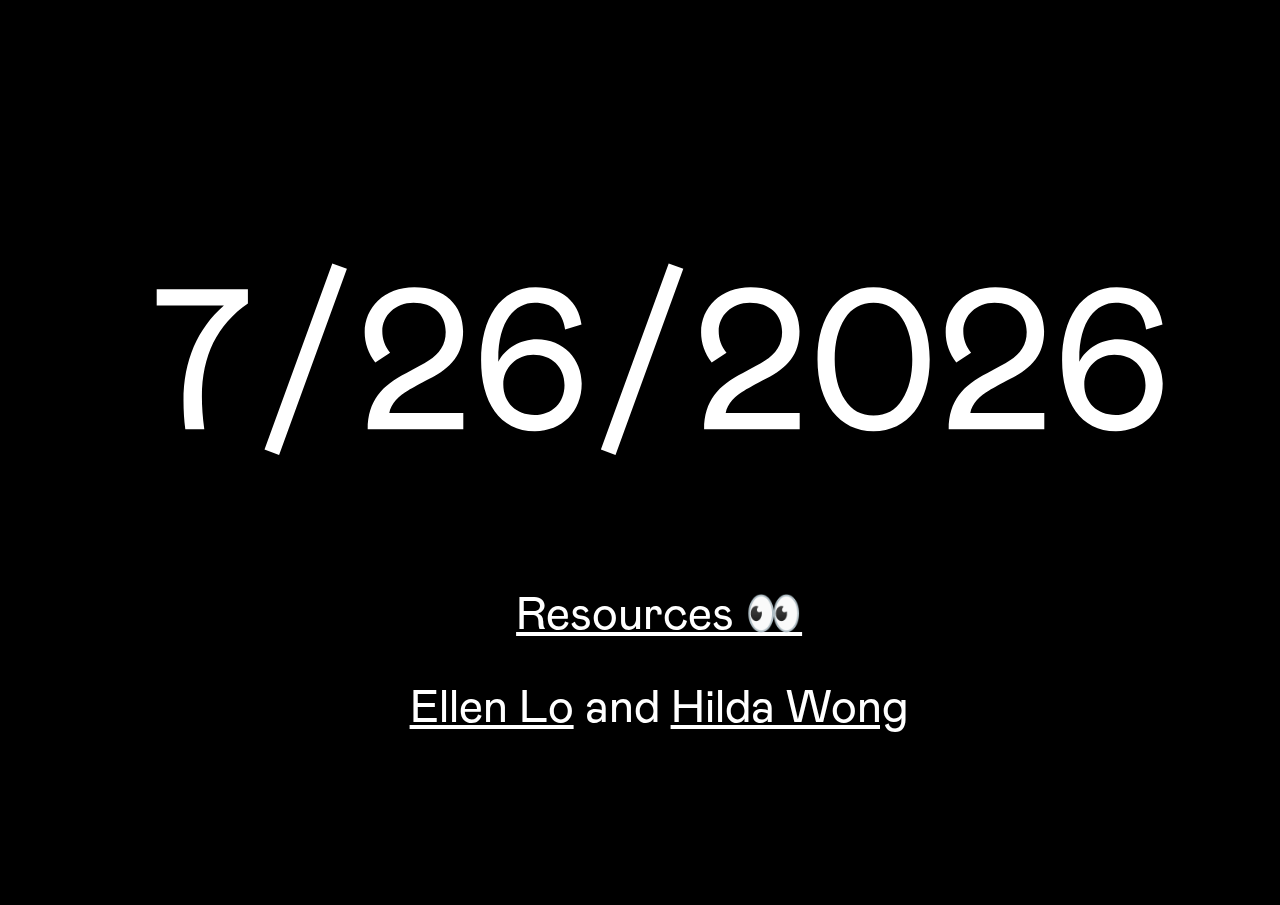
==== index.html @ a97a548a "Basic layout first commit" ====
<!DOCTYPE html>
<html lang="en" dir="ltr">
  <head>
    <meta charset="utf-8">
    <link id="stylesheet" href="assets/css/style.css" rel="stylesheet">
    <script src="assets/js/p5.min.js"></script>
    <script src="assets/js/p5.dom.js"></script>
    <title>Workshop – Resources</title>
  </head>
  <body id="homepage">
    <div id="resources-link" class="">
      <p><a href="./resources/index.html">Resources 👀</a></p>
      <p><a target="_blank" href="https://ellenlowing.com">Ellen Lo</a> and <a target="_blank" href="https://hildaw.com">Hilda Wong</a></p>
    </div>
    <script type="text/javascript">
      let font;
      function preload() {
        font = loadFont("assets/font/Mabry Pro.otf");
      }
      function setup() {
        createCanvas(windowWidth, windowHeight);
        textFont(font);
        textSize(200);
        textAlign(CENTER, CENTER);
      }
      function draw() {
        background(0);
        fill(255);
        let m = month();
        let d = day();
        let y = year();
        text(`${m}/${d}/${y}`, width/2, height/2-100);
      }
    </script>
  </body>
</html>
---- assets/css/style.css ----
@font-face {
  font-family: mabry;
  src: url('../font/Mabry Pro.otf');
}

@font-face {
  font-family: mabry-italic;
  src: url('../font/Mabry Pro Italic.otf');
}

html, body {
  background-color: #000;
  color: #fff;
  font-family: mabry;
  font-size: 1.2em;
  margin: 0;
  padding-left: 0.5em;
}

a,
a:active,
a:hover {
  color: #fff;
}

a:hover {
  text-decoration: none;
}

#homepage {
  overflow:hidden;
}

#resources-link {
  font-size: 2em;
  position: absolute;
  top: 60vh;
  left: 32vw;
  text-align:center;
}
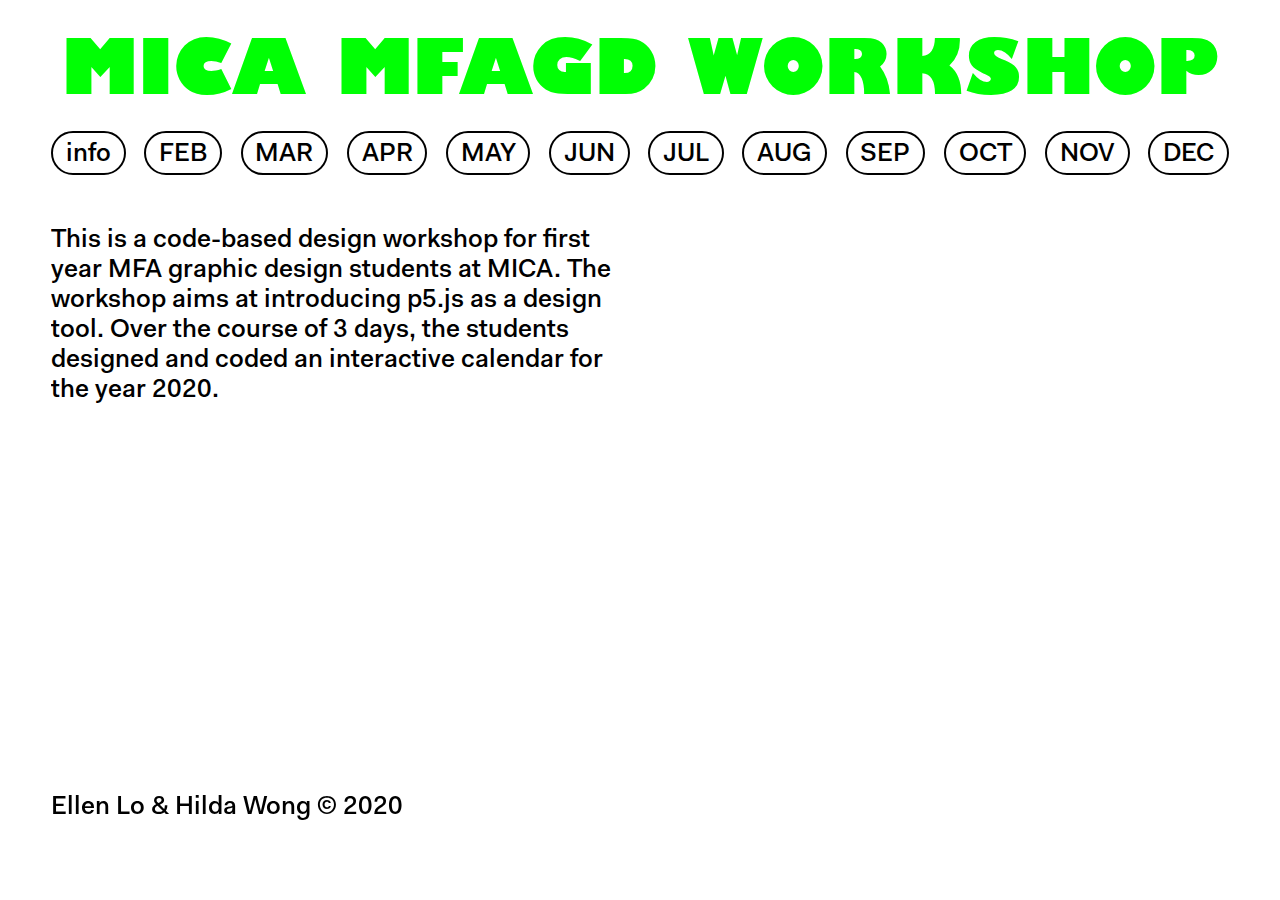
==== commit 22fe16c8: "calendar site first publish" ====
--- a/index.html
+++ b/index.html
@@ -5,32 +5,73 @@
     <link id="stylesheet" href="assets/css/style.css" rel="stylesheet">
     <script src="assets/js/p5.min.js"></script>
     <script src="assets/js/p5.dom.js"></script>
+    <script src="assets/js/jquery.min.js"></script>
+    <script src="assets/js/jquery.lazy.min.js"></script>
     <title>Workshop – Resources</title>
   </head>
-  <body id="homepage">
-    <div id="resources-link" class="">
-      <p><a href="./resources/index.html">Resources 👀</a></p>
-      <p><a target="_blank" href="https://ellenlowing.com">Ellen Lo</a> and <a target="_blank" href="https://hildaw.com">Hilda Wong</a></p>
+  <body class="info-active">
+    <div class="title">MICA MFAGD WORKSHOP</div>
+    <nav>
+      <a class="nav-btn info-btn">info</a>
+      <a class="nav-btn month-btn">FEB</a>
+      <a class="nav-btn month-btn">MAR</a>
+      <a class="nav-btn month-btn">APR</a>
+      <a class="nav-btn month-btn">MAY</a>
+      <a class="nav-btn month-btn">JUN</a>
+      <a class="nav-btn month-btn">JUL</a>
+      <a class="nav-btn month-btn">AUG</a>
+      <a class="nav-btn month-btn">SEP</a>
+      <a class="nav-btn month-btn">OCT</a>
+      <a class="nav-btn month-btn">NOV</a>
+      <a class="nav-btn month-btn">DEC</a>
+    </nav>
+    <div class="info">
+      <p>
+        This is a code-based design workshop for first year MFA graphic design students at MICA.
+        The workshop aims at introducing <a target="_blank" href="https://p5js.org/">p5.js</a> as a design tool. Over the course of 3 days, the students designed and coded an interactive calendar for the year 2020.
+      </p>
     </div>
-    <script type="text/javascript">
-      let font;
-      function preload() {
-        font = loadFont("assets/font/Mabry Pro.otf");
-      }
-      function setup() {
-        createCanvas(windowWidth, windowHeight);
-        textFont(font);
-        textSize(200);
-        textAlign(CENTER, CENTER);
-      }
-      function draw() {
-        background(0);
-        fill(255);
-        let m = month();
-        let d = day();
-        let y = year();
-        text(`${m}/${d}/${y}`, width/2, height/2-100);
-      }
-    </script>
+
+    <div class="works">
+      <iframe id="theiframe" src="" class="work-iframe"></iframe>
+      <div class="work" id="FEB" data-src="https://editor.p5js.org/charliemichael/embed/r94hT7fN">
+        <p class="work-p">Designed and developed by Charlie Michael</p>
+      </div>
+      <div class="work" id="MAR" data-src="https://editor.p5js.org/spak3678/embed/r2bO1OOd">
+        <p class="work-p">Designed and developed by Sora Pak and Shoshana</p>
+      </div>
+      <div class="work" id="APR" data-src="https://editor.p5js.org/devalladares/embed/rCAR6gjs">
+        <p class="work-p">Designed and developed by Dev and Bella</p>
+      </div>
+      <div class="work" id="MAY" data-src="https://editor.p5js.org/atobin01/embed/10PJIyWk">
+        <p class="work-p">Designed and developed by Ana and Matt</p>
+      </div>
+      <div class="work" id="JUN" data-src="https://editor.p5js.org/chauncey/embed/jhb9WfRY">
+        <p class="work-p">Designed and developed by Sarah and Chauncey</p>
+      </div>
+      <div class="work" id="JUL" data-src="https://editor.p5js.org/achandra/embed/WBWzHg7K">
+        <p class="work-p">Designed and developed by Akshita and Meredith</p>
+      </div>
+      <div class="work" id="AUG" data-src="https://editor.p5js.org/ellenlowing/embed/GDsmWaN5">
+        <p class="work-p">Designed and developed by Jing and Bang</p>
+      </div>
+      <div class="work" id="SEP" data-src="https://editor.p5js.org/tavishi/embed/S9AkfOZj">
+        <p class="work-p">Designed and developed by Tavishi and Ruichao</p>
+      </div>
+      <div class="work" id="OCT" data-src="https://editor.p5js.org/CeliMonroe/embed/-XiTJNIh">
+        <p class="work-p">Designed and developed by Elizabeth and Celi</p>
+      </div>
+      <div class="work" id="NOV" data-src="https://editor.p5js.org/xing/embed/AwKWO8Ob">
+        <p class="work-p">Designed and developed by Decong and Xing</p>
+      </div>
+      <div class="work" id="DEC" data-src="https://editor.p5js.org/monikareddy/embed/g3QgUELS">
+        <p class="work-p">Designed and developed by Soyeon Kwon and Monika Reddy</p>
+      </div>
+    </div>
+    <div class="info footer">
+      <p><a target="_blank" href="ellenlowing.com">Ellen Lo</a> & <a target="_blank" href="hildaw.com">Hilda Wong</a> © 2020</p>
+    </div>
+
+    <script src="assets/js/script.js"></script>
   </body>
 </html>
--- a/assets/css/style.css
+++ b/assets/css/style.css
@@ -1,40 +1,137 @@
 @font-face {
-  font-family: mabry;
-  src: url('../font/Mabry Pro.otf');
+  font-family: fakt;
+  src: url('../font/FaktPro-Medium.otf');
 }
 
 @font-face {
-  font-family: mabry-italic;
-  src: url('../font/Mabry Pro Italic.otf');
+  font-family: humanist;
+  src: url('../font/Humanist 521 Ultra Bold BT.ttf');
+}
+
+::selection {
+  color: #00FF04;
 }
 
 html, body {
-  background-color: #000;
-  color: #fff;
-  font-family: mabry;
-  font-size: 1.2em;
+  background-color: #fff;
+  color: #000;
+  font-family: fakt;
   margin: 0;
-  padding-left: 0.5em;
+  overflow-x: hidden;
+}
+
+body {
+  font-size: 2vw;
+  margin: 0 4vw;
 }
 
 a,
-a:active,
-a:hover {
-  color: #fff;
+a:active{
+  color: #000;
+  text-decoration: none;
 }
 
 a:hover {
+  color: #00FF04;
   text-decoration: none;
 }
 
-#homepage {
-  overflow:hidden;
+.title {
+  color: #00FF04;
+  font-family: humanist;
+  font-size: 5.9vw;
+  line-height: 6.2vw;
+  text-align: center;
+  margin-block-start:0;
+  margin-block-end:0;
+  margin: 2vw 0;
 }
 
-#resources-link {
-  font-size: 2em;
-  position: absolute;
-  top: 60vh;
-  left: 32vw;
-  text-align:center;
+nav {
+  display: inline-flex;
+  justify-content: space-between;
+  margin-bottom: 2vw;
+  width: 100%;
 }
+.nav-btn {
+  background-color: clear;
+  border: 2px solid #000;
+  border-radius: 2vw;
+  padding: 0.6vw 1vw 0.2vw;
+}
+.nav-btn:hover {
+  background-color: #00FF04;
+  color: #000;
+  cursor: pointer;
+}
+
+iframe {
+  border-width: 0;
+  width: 1440px;
+  height: 900px;
+  -ms-zoom: 0.82;
+  -moz-transform: scale(0.82);
+  -moz-transform-origin: 0 0;
+  -o-transform: scale(0.82);
+  -o-transform-origin: 0 0;
+  -webkit-transform: scale(0.82);
+  -webkit-transform-origin: 0 0;
+}
+
+.info-active .info {
+  display: block;
+}
+.info {
+  display: none;
+}
+.info-active .works {
+  display: none;
+}
+.info p {
+  width: 50%;
+}
+.work {
+  display: none;
+}
+.work-active.work {
+  display: block;
+}
+.footer {
+  width: 100%;
+  position: fixed;
+  bottom: 4vw;
+}
+
+@media only screen and (max-width: 600px) {
+  body {
+    font-size: 6vw;
+    line-height: 7.7vw;
+    margin: 4vw 0;
+    padding: 0 7.2vw;
+  }
+  .title {
+    font-size: 10vw;
+    line-height: 10.5vw;
+    margin-bottom: 3.3vh;
+  }
+  nav {
+    display: grid;
+    grid-template-rows: 1fr 1fr 1fr;
+    grid-template-columns: 1fr 1fr 1fr 1fr;
+    grid-column-gap: 1.3vh;
+    grid-row-gap: 1.8vh;
+    margin-bottom: 3.3vh;
+  }
+  .nav-btn {
+    border-radius: 6vw;
+    padding: 2vw 3vw 1vw;
+    text-align: center;
+  }
+  .info p {
+    width: 100%;
+  }
+  .footer {
+    margin-top: 20vh;
+    position: relative;
+  }
+}
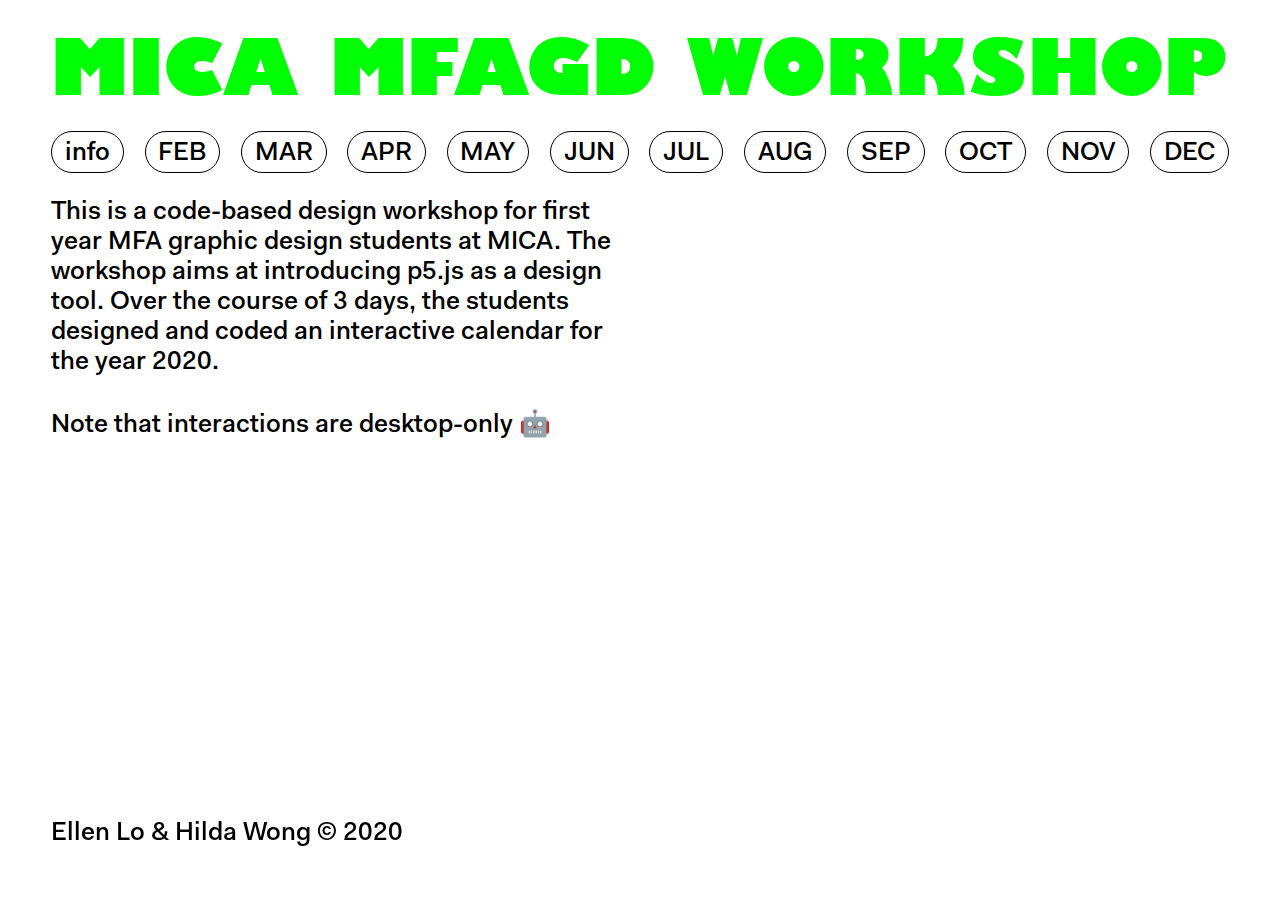
==== commit 6667d0fa: "add comment abt interactions are desktoponly" ====
--- a/index.html
+++ b/index.html
@@ -7,7 +7,7 @@
     <script src="assets/js/p5.dom.js"></script>
     <script src="assets/js/jquery.min.js"></script>
     <script src="assets/js/jquery.lazy.min.js"></script>
-    <title>Workshop – Resources</title>
+    <title>MICA MFAGD WORKSHOP</title>
   </head>
   <body class="info-active">
     <div class="title">MICA MFAGD WORKSHOP</div>
@@ -30,6 +30,8 @@
         This is a code-based design workshop for first year MFA graphic design students at MICA.
         The workshop aims at introducing <a target="_blank" href="https://p5js.org/">p5.js</a> as a design tool. Over the course of 3 days, the students designed and coded an interactive calendar for the year 2020.
       </p>
+      <br>
+      <p>Note that interactions are desktop-only 🤖</p>
     </div>
 
     <div class="works">
--- a/assets/css/style.css
+++ b/assets/css/style.css
@@ -35,16 +35,19 @@
   color: #00FF04;
   text-decoration: none;
 }
-
+p {
+  margin-block-start:0;
+  margin-block-end:0;
+}
 .title {
   color: #00FF04;
   font-family: humanist;
-  font-size: 5.9vw;
+  font-size: 6vw;
   line-height: 6.2vw;
-  text-align: center;
   margin-block-start:0;
   margin-block-end:0;
   margin: 2vw 0;
+  width: 100vw;
 }
 
 nav {
@@ -55,7 +58,8 @@
 }
 .nav-btn {
   background-color: clear;
-  border: 2px solid #000;
+  border: 0.14vw solid #000;
+  /* border: 2px solid #000; */
   border-radius: 2vw;
   padding: 0.6vw 1vw 0.2vw;
 }
@@ -63,6 +67,9 @@
   background-color: #00FF04;
   color: #000;
   cursor: pointer;
+}
+.month-btn.btn-active {
+  background-color: #00FF04;
 }
 
 iframe {
@@ -96,6 +103,9 @@
 .work-active.work {
   display: block;
 }
+.work-p {
+  margin: 2vw 0;
+}
 .footer {
   width: 100%;
   position: fixed;
@@ -112,7 +122,9 @@
   .title {
     font-size: 10vw;
     line-height: 10.5vw;
-    margin-bottom: 3.3vh;
+    margin-bottom: 30px;
+    text-align: center;
+    width: 100%;
   }
   nav {
     display: grid;
@@ -120,11 +132,12 @@
     grid-template-columns: 1fr 1fr 1fr 1fr;
     grid-column-gap: 1.3vh;
     grid-row-gap: 1.8vh;
-    margin-bottom: 3.3vh;
+    margin-bottom: 30px;
   }
   .nav-btn {
     border-radius: 6vw;
-    padding: 2vw 3vw 1vw;
+    border: 0.48vw solid #000;
+    padding: 2.1vw 3vw 1vw;
     text-align: center;
   }
   .info p {
